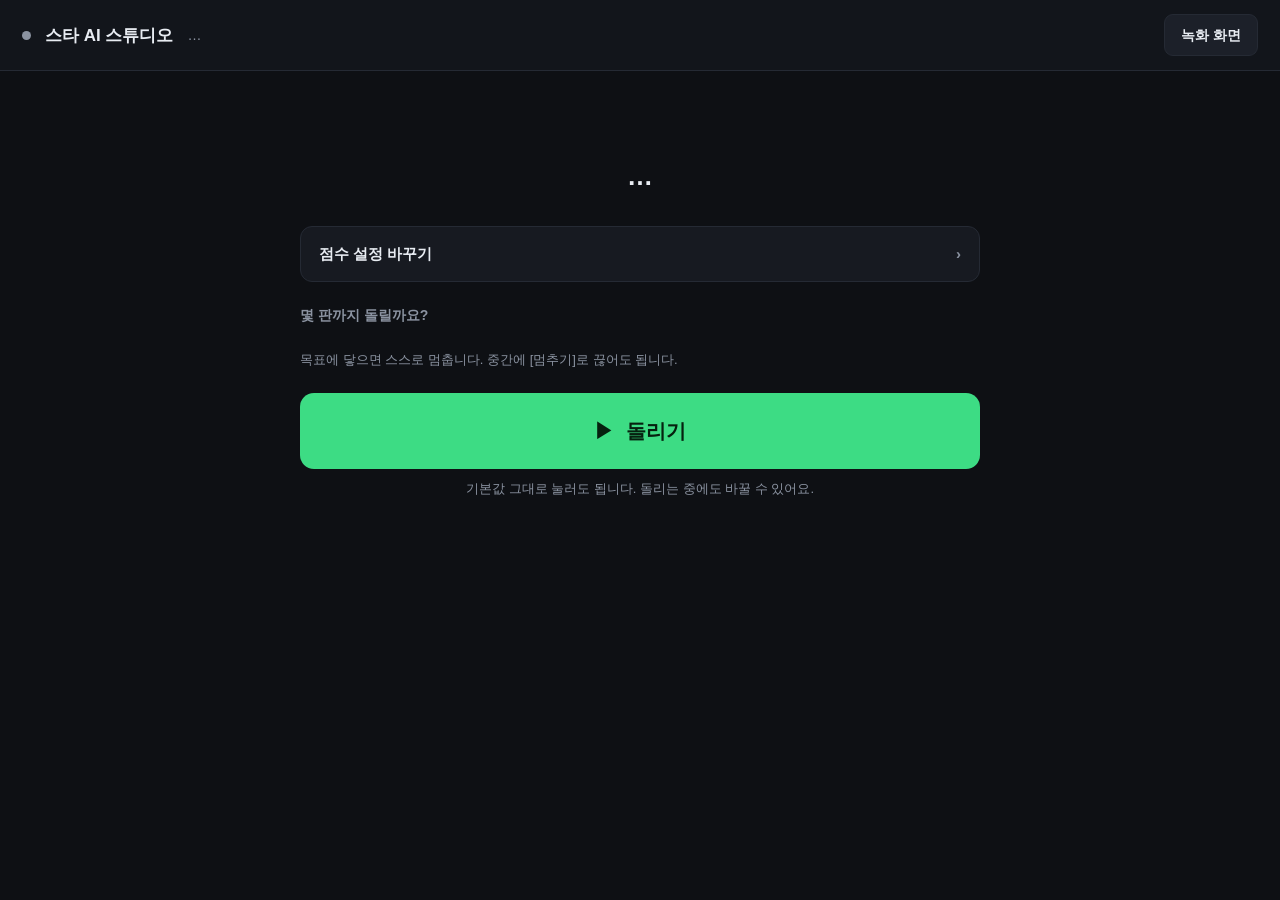
==== app/src/ui.html @ 1a231933 "맥 앱: 스타 AI 스튜디오 코드 한 줄 없이 점수 슬라이더만으로 벌처1 vs 저글링6 AI 를 학습시키는 앱. 형님이 쓰던 스튜디오(~/scmicro/studio)를 앱으로 묶었" ====
<!doctype html>
<html lang="ko">
<head>
<meta charset="utf-8">
<title>스타 AI 스튜디오</title>
<style>
:root{
  --bg:#0e1014; --card:#171a21; --line:#252a34; --dim:#8b93a1; --txt:#e8ecf2;
  --good:#3ddc84; --p0:#4fc3f7; --bad:#ff6b6b;
}
*{box-sizing:border-box}
body{margin:0;background:var(--bg);color:var(--txt);
     font:15px/1.6 -apple-system,BlinkMacSystemFont,"Apple SD Gothic Neo",sans-serif}
.num{font-variant-numeric:tabular-nums;letter-spacing:-.02em}
button{font:inherit;color:inherit;background:none;border:0;cursor:pointer}

header{display:flex;align-items:center;gap:14px;padding:14px 22px;
       border-bottom:1px solid var(--line);background:#12151b}
header .dot{width:9px;height:9px;border-radius:50%;background:var(--dim)}
header.run .dot{background:var(--good);box-shadow:0 0 10px var(--good)}
header h1{margin:0;font-size:17px;font-weight:800}
header .sub{color:var(--dim);font-size:14px}
header .sp{flex:1}
.btn{padding:9px 16px;border-radius:9px;border:1px solid var(--line);background:#1c2029;
     font-weight:700;font-size:14px}
.btn:hover{border-color:#3a4150}
.btn.stop{background:#2a1b1e;color:var(--bad);border-color:#43272c}

main{padding:22px;max-width:1500px;margin:0 auto}

.start{max-width:680px;margin:7vh auto;text-align:center}
.start .big{font-size:26px;font-weight:800;margin-bottom:8px}
.start .desc{color:var(--dim);margin-bottom:28px}
.bigbtn{display:block;width:100%;padding:22px;border-radius:14px;
        background:var(--good);color:#06210f;font-size:20px;font-weight:800;margin-top:22px}
.bigbtn:disabled{opacity:.5}

.fold{border:1px solid var(--line);border-radius:12px;background:var(--card);text-align:left}
.fold > .head{display:flex;align-items:center;gap:10px;padding:15px 18px;width:100%;font-weight:700}
.fold > .head .arrow{margin-left:auto;color:var(--dim);transition:transform .15s}
.fold.open > .head .arrow{transform:rotate(90deg)}
.fold > .body{display:none;padding:4px 18px 18px;border-top:1px solid var(--line)}
.fold.open > .body{display:block}
.knob{display:grid;grid-template-columns:1fr 84px;gap:8px 14px;align-items:center;
      padding:12px 0;border-bottom:1px solid #1e222b}
.knob:last-child{border-bottom:0}
.knob .nm{font-weight:600;font-size:14px}
.knob .ds{color:var(--dim);font-size:12.5px;margin-top:2px}
.knob .vl{text-align:right;font-weight:800;font-size:16px}
.knob input[type=range]{grid-column:1/3;width:100%;accent-color:var(--good)}

.grid{display:grid;grid-template-columns:1.15fr 1fr;gap:18px}
.card{background:var(--card);border:1px solid var(--line);border-radius:14px;padding:18px}
.card h2{margin:0 0 14px;font-size:14px;font-weight:700;color:var(--dim)}

.cam{position:relative;background:#000;border-radius:10px;overflow:hidden;
     aspect-ratio:16/9;display:flex;align-items:center;justify-content:center}
.cam img{width:100%;height:100%;object-fit:contain;image-rendering:pixelated}
.cam .none{position:absolute;color:var(--dim);font-size:14px}
.vs{display:flex;gap:10px;margin-top:12px;font-size:14px;flex-wrap:wrap}
.vs span{padding:6px 12px;border-radius:8px;background:#1d222b;font-weight:700}
.vs .l{color:var(--p0)} .vs .r{color:var(--dim)}

.huge{font-size:76px;font-weight:800;line-height:1;margin:6px 0}
.huge small{font-size:26px;color:var(--dim);margin-left:4px}
.sub2{color:var(--dim);font-size:14px}
canvas{width:100%;display:block;border-radius:8px}

.acts{display:flex;flex-direction:column;gap:11px}
.row{display:grid;grid-template-columns:84px 1fr 50px;gap:12px;align-items:center}
.row .lb{font-size:14px;font-weight:600}
.bar{height:14px;border-radius:7px;background:#1e222b;overflow:hidden}
.bar i{display:block;height:100%;border-radius:7px;transition:width .4s}
.row .pc{text-align:right;font-weight:800;font-size:15px}

.gens{display:flex;flex-wrap:wrap;gap:9px}
.chip{padding:10px 15px;border-radius:10px;border:1px solid var(--line);
      background:#1c2029;font-weight:700;font-size:14px;white-space:nowrap;text-align:center}
.chip:hover{border-color:#48505f}
.chip.on{background:var(--p0);color:#04222e;border-color:transparent}
.chip b{font-size:11.5px;color:var(--dim);display:block;font-weight:600}
.chip.on b{color:#0b3a4a}
.chip.best{border-color:#f2c14e;box-shadow:0 0 0 1px #f2c14e inset}
.chip.best b{color:#f2c14e}
.chip.best.on{background:#f2c14e;color:#3a2c05}
.chip.best.on b{color:#5a4408}
#bestLine{margin:2px 0 12px;font-size:13px;color:var(--dim)}
#bestLine b{color:#f2c14e}
#btnBest{padding:7px 13px;border-radius:9px;border:1px solid var(--line);
  background:transparent;color:var(--dim);font:inherit;font-size:12.5px;cursor:pointer}
#btnBest:hover{border-color:#f2c14e;color:#f2c14e}
.hint{color:var(--dim);font-size:13px;margin-top:10px}
.goal{display:flex;gap:9px;margin:18px 0 2px}
.goal button{flex:1;padding:13px 8px;border-radius:11px;border:1px solid var(--line);
             background:#1c2029;font-weight:700;font-size:15px}
.goal button b{display:block;font-size:12px;color:var(--dim);font-weight:600;margin-top:3px}
.goal button.on{background:var(--p0);color:#04222e;border-color:transparent}
.goal button.on b{color:#0b3a4a}
.prog{height:8px;border-radius:5px;background:#1e222b;overflow:hidden;margin:12px 0 6px}
.prog i{display:block;height:100%;background:var(--good);border-radius:5px;transition:width .5s}
.hist{width:100%;border-collapse:collapse;font-size:14px}
.hist th{text-align:left;color:var(--dim);font-weight:600;font-size:12.5px;padding:6px 10px 6px 0;
         border-bottom:1px solid var(--line)}
.hist td{padding:9px 10px 9px 0;border-bottom:1px solid #1e222b}
.hist tr:last-child td{border-bottom:0}
.hist .now{color:var(--good);font-weight:700}
.empty{color:var(--dim);font-size:14px;padding:6px 0}
</style>
</head>
<body>

<header id="hd">
  <span class="dot"></span>
  <h1>스타 AI 스튜디오</h1>
  <span class="sub" id="presetName">…</span>
  <span class="sp"></span>
  <span class="sub" id="stat"></span>
  <button class="btn" id="btnCfg" hidden>점수 설정</button>
  <button class="btn stop" id="btnStop" hidden>멈추기</button>
  <button class="btn" id="btnCast">녹화 화면</button>
</header>

<main>
  <section id="setup">
    <div class="start">
      <div class="big" id="sName">…</div>
      <div class="desc" id="sDesc"></div>

      <div class="fold" id="fold">
        <button class="head" id="foldHead">점수 설정 바꾸기<span class="arrow">›</span></button>
        <div class="body" id="knobs"></div>
      </div>

      <div style="text-align:left;margin-top:22px">
        <div style="font-weight:700;font-size:14px;color:var(--dim)">몇 판까지 돌릴까요?</div>
        <div class="goal" id="goal"></div>
        <div class="hint" style="margin-top:6px">목표에 닿으면 스스로 멈춥니다. 중간에 [멈추기]로 끊어도 됩니다.</div>
      </div>

      <button class="bigbtn" id="btnGo">▶&nbsp; 돌리기</button>
      <div class="hint">기본값 그대로 눌러도 됩니다. 돌리는 중에도 바꿀 수 있어요.</div>

      <div class="card" style="margin-top:34px;text-align:left" id="histCard" hidden>
        <h2>지난 실험</h2>
        <table class="hist"><thead><tr>
          <th>이름</th><th>판</th><th>승률</th><th>물러나기</th><th>시간</th>
        </tr></thead><tbody id="histBody"></tbody></table>
      </div>
    </div>
  </section>

  <section id="live" hidden>
    <div class="grid">
      <div class="card">
        <h2>지금 벌어지는 판</h2>
        <div class="cam">
          <img id="cam" alt="">
          <span class="none" id="camNone">게임 화면을 기다리는 중…</span>
        </div>
        <div class="vs">
          <span class="l" id="vsL">왼쪽 · —</span>
          <span class="r" id="vsR">오른쪽 · —</span>
        </div>
      </div>

      <div style="display:flex;flex-direction:column;gap:18px">
        <div class="card">
          <h2>이긴 비율</h2>
          <div class="huge num" id="huge">—<small>%</small></div>
          <div class="sub2" id="sub2">아직 판이 안 돌았습니다</div>
          <div class="prog"><i id="progBar" style="width:0%"></i></div>
          <div class="sub2 num" id="progTxt"></div>
        </div>
        <div class="card">
          <h2>얼마나 늘고 있나</h2>
          <canvas id="chart" height="150"></canvas>
        </div>
        <div class="card">
          <h2>얘가 지금 하는 것</h2>
          <div class="acts" id="acts"></div>
          <div class="hint">적은 오른쪽에 있습니다. 그래서 오른쪽으로 가는 게 다가가기예요.</div>
        </div>
      </div>
    </div>

    <div class="card" style="margin-top:18px">
      <h2>세대별로 다시 보기 — 누르면 그때의 AI가 학습 전 AI와 붙습니다</h2>
      <div id="bestLine">가장 잘하는 세대는 학습이 끝나면 자동으로 찾습니다.
        <button id="btnBest">지금 찾기</button></div>
      <div class="gens" id="gens"><span class="empty">세대가 쌓이면 여기에 버튼이 생깁니다.</span></div>
    </div>
  </section>
</main>

<script>
/* 화면에 보이는 손잡이는 이게 전부입니다. 나머지는 안전한 기본값으로 잠급니다. */
var KNOBS = [
  {k:"r-timeout",  n:"시간만 끌면",  d:"낮으면 얘가 안 싸우고 시간만 보냅니다", lo:0, hi:6000, st:100},
  {k:"r-enemy-hp", n:"적 체력 깎기", d:"적을 때렸을 때 주는 점수",              lo:0, hi:600,  st:10},
  {k:"r-kill",     n:"적 잡기",      d:"적 하나를 없앴을 때",                   lo:0, hi:600,  st:10},
  {k:"r-ally-hp",  n:"내 체력 잃기", d:"★ 이게 낮으면 맞고 지나가는 게 이득이 됩니다", lo:0, hi:900, st:20},
  {k:"r-death",    n:"내 유닛 죽기", d:"내 유닛이 죽었을 때 빼는 점수",         lo:0, hi:900,  st:20},
  {k:"r-win",      n:"이기면",       d:"판을 이겼을 때",                        lo:0, hi:4000, st:100},
  {k:"r-lose",     n:"지면",         d:"판을 졌을 때 빼는 점수",                lo:0, hi:4000, st:100},
  {k:"frame-skip", n:"판단 주기",    d:"몇 프레임마다 한 번 명령할지. 곧 손 속도입니다", lo:2, hi:12, st:1},
  {k:"ent",        n:"탐험 정도",    d:"낮으면 한 전략에만 굳습니다",           lo:0, hi:0.05, st:0.005}
];

/* 이동 1~8 은 8방향입니다.
   1 위 · 2 오른위 · 3 오른 · 4 오른아래 · 5 아래 · 6 왼아래 · 7 왼 · 8 왼위
   적이 오른쪽에 있으니 2·3·4 가 다가가기, 6·7·8 과 후퇴(11)가 물러나기입니다.
   12칸을 그대로 보여주면 읽을 수가 없어서 네 덩어리로 묶습니다. */
var GROUPS = [
  {n:"다가가기", c:"#ff9f43", ix:[2,3,4]},
  {n:"물러나기", c:"#3ddc84", ix:[6,7,8,11]},
  {n:"가만히",   c:"#4fc3f7", ix:[0,9,10]},
  {n:"위아래",   c:"#6b7280", ix:[1,5]}
];

var S = {st:{}, curve:[], last:null, gens:[], best:null, bestState:{}, watching:null, vals:{}, inited:false,
         target:30000, runs:[]};

/* 목표 판수 — 학습은 끝없이 돌 수 있으므로 어디서 멈출지 먼저 정한다.
   시간은 실측(초당 약 90~120판) 기준 어림이다. */
var GOALS = [
  {v:10000,  n:"1만 판",  t:"약 2분"},
  {v:30000,  n:"3만 판",  t:"약 6분"},
  {v:100000, n:"10만 판", t:"약 20분"},
  {v:0,      n:"끝까지",  t:"직접 멈춤"}
];
function drawGoal(){
  var box = document.querySelector("#goal"); box.innerHTML = "";
  GOALS.forEach(function(g){
    var b = document.createElement("button");
    b.className = (S.target === g.v ? "on" : "");
    b.innerHTML = g.n + "<b>" + g.t + "</b>";
    b.onclick = function(){ S.target = g.v; drawGoal(); };
    box.appendChild(b);
  });
}
function $(q){ return document.querySelector(q); }
function comma(n){ return (n||0).toLocaleString("ko-KR"); }
function fmt(h, v){
  if (h.k === "ent") return (+v).toFixed(3);
  if (h.k === "frame-skip") return v + "프레임";
  return String(v);
}

/* ── 손잡이 ─────────────────────────────────────────────── */
function buildKnobs(init){
  var box = $("#knobs"); box.innerHTML = "";
  KNOBS.forEach(function(h){
    var v = (init && init[h.k] != null) ? init[h.k] : h.lo;
    S.vals[h.k] = v;
    var el = document.createElement("div");
    el.className = "knob";
    el.innerHTML = '<div><div class="nm">' + h.n + '</div><div class="ds">' + h.d + '</div></div>'
      + '<div class="vl num" id="v_' + h.k + '">' + fmt(h, v) + '</div>'
      + '<input type="range" min="' + h.lo + '" max="' + h.hi + '" step="' + h.st + '" value="' + v + '">';
    var inp = el.querySelector("input");
    inp.oninput = function(){
      var nv = h.st < 1 ? parseFloat(inp.value) : parseInt(inp.value, 10);
      S.vals[h.k] = nv;
      $("#v_" + h.k).textContent = fmt(h, nv);
    };
    box.appendChild(el);
  });
}

/* ── 그래프: 선 하나 ────────────────────────────────────── */
function drawChart(){
  var c = $("#chart");
  if (!c.clientWidth) return;
  if (c.width !== c.clientWidth) c.width = c.clientWidth;
  var g = c.getContext("2d"), W = c.width, H = c.height;
  g.clearRect(0, 0, W, H);
  var L = 40, R = 10, T = 12, B = 22, iw = W - L - R, ih = H - T - B;

  g.strokeStyle = "#252a34"; g.fillStyle = "#8b93a1";
  g.font = "11px -apple-system, sans-serif"; g.textAlign = "right";
  [0, 50, 100].forEach(function(p){
    var y = T + ih * (1 - p / 100);
    g.beginPath(); g.moveTo(L, y); g.lineTo(W - R, y); g.stroke();
    g.fillText(p + "%", L - 7, y + 4);
  });

  if (S.curve.length < 2){
    g.textAlign = "center"; g.fillStyle = "#8b93a1";
    g.fillText("판이 쌓이면 선이 그려집니다", W / 2, H / 2);
    return;
  }
  var src = S.curve, step = Math.max(1, Math.floor(src.length / 200)), pts = [];
  for (var i = 0; i < src.length; i += step) pts.push(src[i]);
  pts.push(src[src.length - 1]);
  var maxEp = pts[pts.length - 1].ep || 1;

  g.beginPath();
  pts.forEach(function(d, i){
    var x = L + iw * (d.ep / maxEp);
    var y = T + ih * (1 - Math.max(0, Math.min(1, d.wr)));
    if (i) g.lineTo(x, y); else g.moveTo(x, y);
  });
  g.strokeStyle = "#3ddc84"; g.lineWidth = 2.5; g.lineJoin = "round"; g.stroke();

  g.fillStyle = "#8b93a1"; g.textAlign = "left"; g.fillText("0판", L, H - 6);
  g.textAlign = "right"; g.fillText(comma(maxEp) + "판", W - R, H - 6);
}

/* ── 행동 ───────────────────────────────────────────────── */
function drawActs(a){
  var box = $("#acts");
  if (!a){ box.innerHTML = '<div class="empty">아직 자료가 없습니다.</div>'; return; }
  box.innerHTML = "";
  GROUPS.forEach(function(d){
    var p = 0; d.ix.forEach(function(i){ p += (a[i] || 0); }); p *= 100;
    var el = document.createElement("div");
    el.className = "row";
    el.innerHTML = '<div class="lb">' + d.n + '</div>'
      + '<div class="bar"><i style="width:' + p.toFixed(1) + '%;background:' + d.c + '"></i></div>'
      + '<div class="pc num">' + p.toFixed(0) + '%</div>';
    box.appendChild(el);
  });
}

/* ── 세대별 보기 ────────────────────────────────────────── */
var MILE = [0, 1000, 3000, 10000, 20000, 30000, 50000, 100000];
function drawGens(){
  var box = $("#gens");
  if (!S.gens.length){
    box.innerHTML = '<span class="empty">세대가 쌓이면 여기에 버튼이 생깁니다.</span>';
    return;
  }
  var maxEp = S.gens[S.gens.length - 1].ep, picked = [];
  MILE.forEach(function(m){
    if (m > maxEp + 500) return;
    var best = S.gens[0];
    S.gens.forEach(function(g){ if (Math.abs(g.ep - m) < Math.abs(best.ep - m)) best = g; });
    var dup = picked.some(function(x){ return x.gen === best.gen; });
    if (!dup) picked.push(best);
  });
  var last = S.gens[S.gens.length - 1];
  if (!picked.some(function(x){ return x.gen === last.gen; })) picked.push(last);
  /* 최고 세대는 마일스톤에 안 걸려도 반드시 넣는다. 이게 제일 볼 만한 판이다. */
  var bg = S.best && S.best.gen;
  if (bg != null && !picked.some(function(x){ return x.gen === bg; })){
    var f = null;
    S.gens.forEach(function(x){ if (x.gen === bg) f = x; });
    if (f) picked.push(f);
  }
  picked.sort(function(a, b){ return a.ep - b.ep; });

  box.innerHTML = "";
  picked.forEach(function(g){
    var b = document.createElement("button");
    var isBest = (bg != null && g.gen === bg);
    b.className = "chip" + (S.watching === g.gen ? " on" : "") + (isBest ? " best" : "");
    b.innerHTML = (isBest ? "★ " : "") + (g.ep === 0 ? "학습 전" : comma(g.ep) + "판")
                + "<b>" + (isBest ? "가장 잘함" : "세대 " + g.gen) + "</b>";
    b.onclick = function(){ watchGen(g.gen); };
    box.appendChild(b);
  });
}
/* 최고 세대 줄. 찾는 중이면 진행률을, 끝났으면 성적을 보여준다. */
function drawBest(){
  var el = $("#bestLine"), b = S.best, st = S.bestState || {};
  var 진행 = (st.state === "넓게 훑는 중" || st.state === "상위 3개 다시 재는 중");
  var txt;
  if (진행){
    txt = st.state + " … " + (st.progress || 0) + (st.total ? " / " + st.total : "") + "개";
  } else if (b && b.gen != null){
    txt = "가장 잘하는 세대 <b>" + comma(b.ep) + "판</b> — 이긴 비율 <b>"
        + Math.round(b.wr * 100) + "%</b> · 드라군 생존 <b>" + b.surv + "/2</b>";
  } else {
    txt = "가장 잘하는 세대는 학습이 끝나면 자동으로 찾습니다.";
  }
  el.innerHTML = txt + ' <button id="btnBest">'
    + (진행 ? "찾는 중…" : "지금 찾기") + '</button>';
  var btn = $("#btnBest");
  btn.disabled = 진행;
  btn.onclick = function(){
    fetch("/api/best", {method:"POST"}).then(function(r){ return r.json(); })
      .then(function(v){ S.bestState = v; drawBest(); });
  };
}
function watchGen(gen){
  S.watching = gen; drawGens();
  fetch("/api/watch", {method:"POST", headers:{"Content-Type":"application/json"},
    body: JSON.stringify({left:"gen:" + gen, right:"gen0", speed:1})});
}

/* ── 갱신 ───────────────────────────────────────────────── */
/* v042(세대 42) 같은 파일 이름을 사람이 읽는 말로 바꾼다 */
function 세대라벨(name){
  if (!name) return "—";
  var m = String(name).match(/세대\s*(\d+)/);
  if (!m) return name;                       /* 손코딩 앵커 등은 그대로 */
  var g = parseInt(m[1], 10);
  if (g === 0) return "학습 전";
  var found = null;
  S.gens.forEach(function(x){ if (x.gen === g) found = x; });
  return found ? comma(found.ep) + "판 학습" : "세대 " + g;
}

function render(){
  var st = S.st;
  var running = (st.state === "돌리는 중" || st.state === "멈춤");
  $("#setup").hidden = running;
  $("#live").hidden = !running;
  $("#btnStop").hidden = !running;
  $("#btnCfg").hidden = !running;
  $("#hd").classList.toggle("run", st.state === "돌리는 중");
  $("#stat").textContent = running ? comma(st.ep) + "판 · 세대 " + st.gen : "";
  if (!running) return;

  var m = S.last;
  if (m){
    $("#huge").innerHTML = Math.round((m.wr0 || 0) * 100) + "<small>%</small>";
    $("#sub2").textContent = "지금까지 " + comma(m.ep) + "판 돌렸습니다";
    drawActs(m.acts0);
    var tg = st.target || 0;
    if (tg){
      var pct = Math.min(100, m.ep / tg * 100);
      $("#progBar").style.width = pct.toFixed(1) + "%";
      $("#progTxt").textContent = comma(m.ep) + " / " + comma(tg) + "판  (" + pct.toFixed(0) + "%)";
    } else {
      $("#progBar").style.width = "0%";
      $("#progTxt").textContent = "목표 없음 — 직접 멈출 때까지 계속 돕니다";
    }
  }
  var w = st.watching || {};
  var 마인판 = (st.preset || "").indexOf("dragoon") === 0;
  if (w.left_name){
    $("#vsL").textContent = "왼쪽 · " + 세대라벨(w.left_name)
      + (w.alive0 != null ? " (남은 " + w.alive0 + ")" : "");
    /* 마인 판에서는 오른쪽이 학습된 상대가 아니라 그냥 마인이다. 세대 번호를 보여주면 거짓말이 된다. */
    $("#vsR").textContent = 마인판 ? "오른쪽 · 마인 3개 (벌처는 심어만 두고 가만히)"
                                  : "오른쪽 · " + 세대라벨(w.right_name)
                                    + (w.alive1 != null ? " (남은 " + w.alive1 + ")" : "");
  }
  drawChart();
}

function sse(){
  var es = new EventSource("/api/stream");
  es.onmessage = function(e){
    var r; try { r = JSON.parse(e.data); } catch (x) { return; }
    if (r.t === "upd"){
      S.last = r;
      S.curve.push({ep: r.ep, wr: r.wr0 || 0});
      if (S.curve.length > 4000)
        S.curve = S.curve.filter(function(_, i){ return i % 2 === 0; });
    }
  };
  es.onerror = function(){ es.close(); setTimeout(sse, 2500); };
}

function pollStatus(){
  fetch("/api/status").then(function(r){ return r.json(); }).then(function(st){
    S.st = st;
    $("#presetName").textContent = st.preset_name || "";
    $("#sName").textContent = st.preset_name || "";
    $("#sDesc").textContent = st.preset_desc || "";
    if (!S.inited){ S.inited = true; buildKnobs(st.sliders); drawGoal(); }
    render();
  }).catch(function(){});
}
function drawHist(){
  var rows = S.runs || [];
  var card = $("#histCard"), body = $("#histBody");
  if (!rows.length){ card.hidden = true; return; }
  card.hidden = false; body.innerHTML = "";
  rows.slice(0, 8).forEach(function(r){
    var tr = document.createElement("tr");
    var 이름 = r.running ? '<span class="now">● ' + r.run + " (돌는 중)</span>" : r.run;
    tr.innerHTML = "<td>" + 이름 + "</td>"
      + '<td class="num">' + comma(r.ep) + "</td>"
      + '<td class="num">' + (r.wr_final != null ? Math.round(r.wr_final*100) + "%" : "—") + "</td>"
      + '<td class="num">' + (r.retreat_final != null ? Math.round(r.retreat_final*100) + "%" : "—") + "</td>"
      + '<td class="num">' + (r.elapsed_min != null ? r.elapsed_min + "분" : "—") + "</td>";
    body.appendChild(tr);
  });
}
function pollRuns(){
  fetch("/api/runs").then(function(r){ return r.json(); }).then(function(v){
    S.runs = v || []; drawHist();
  }).catch(function(){});
}

function pollGens(){
  fetch("/api/gens").then(function(r){ return r.json(); }).then(function(g){
    /* 예전엔 배열이었다. 지금은 {list, best}. 둘 다 받아준다. */
    S.gens = (g && g.list) ? g.list : (g || []);
    S.best = (g && g.best && g.best.gen != null) ? g.best : null;
    drawGens(); drawBest();
  }).catch(function(){});
  fetch("/api/best").then(function(r){ return r.json(); }).then(function(v){
    S.bestState = v; drawBest();
  }).catch(function(){});
}

/* ── 버튼 ───────────────────────────────────────────────── */
$("#foldHead").onclick = function(){ $("#fold").classList.toggle("open"); };
$("#btnCast").onclick = function(){ window.open("/broadcast"); };

$("#btnGo").onclick = function(){
  var b = $("#btnGo");
  if (b.dataset.mode === "tune"){
    b.disabled = true;
    fetch("/api/tune", {method:"POST", headers:{"Content-Type":"application/json"},
      body: JSON.stringify({sliders: S.vals})}).then(function(){
        b.disabled = false; b.dataset.mode = ""; b.innerHTML = "▶&nbsp; 돌리기";
        $("#setup").hidden = true; $("#live").hidden = false;
      });
    return;
  }
  b.disabled = true; b.textContent = "시작하는 중…";
  fetch("/api/start", {method:"POST", headers:{"Content-Type":"application/json"},
    body: JSON.stringify({run:"실험", sliders: S.vals, target: S.target})}).then(function(){
      setTimeout(function(){
        b.disabled = false; b.innerHTML = "▶&nbsp; 돌리기"; pollStatus();
      }, 1500);
    });
};

$("#btnStop").onclick = function(){
  if (!confirm("멈출까요? 지금까지 배운 건 세대로 저장돼 있습니다.")) return;
  fetch("/api/stop", {method:"POST"}).then(function(){ setTimeout(pollStatus, 800); });
};

$("#btnCfg").onclick = function(){
  $("#setup").hidden = false; $("#live").hidden = true;
  $("#fold").classList.add("open");
  var b = $("#btnGo");
  b.dataset.mode = "tune";
  b.textContent = "이 점수로 이어서 돌리기";
};

/* ── 카메라 ─────────────────────────────────────────────── */
function cam(){
  var img = $("#cam");
  img.onload = function(){ $("#camNone").style.display = "none"; };
  img.onerror = function(){ setTimeout(cam, 3000); };
  img.src = "/live.mjpg?" + Date.now();
}
setInterval(cam, 12 * 60 * 1000);   /* 오래 띄우면 메모리가 새서 가끔 다시 붙인다 */

if (location.pathname === "/broadcast" || location.pathname === "/watch"){
  document.querySelector("header").style.display = "none";
  document.querySelector("main").style.padding = "0";
}

cam(); sse(); pollStatus(); pollGens(); pollRuns();
setInterval(pollStatus, 1200);
setInterval(pollGens, 6000);
setInterval(pollRuns, 8000);
addEventListener("resize", drawChart);
</script>
</body>
</html>
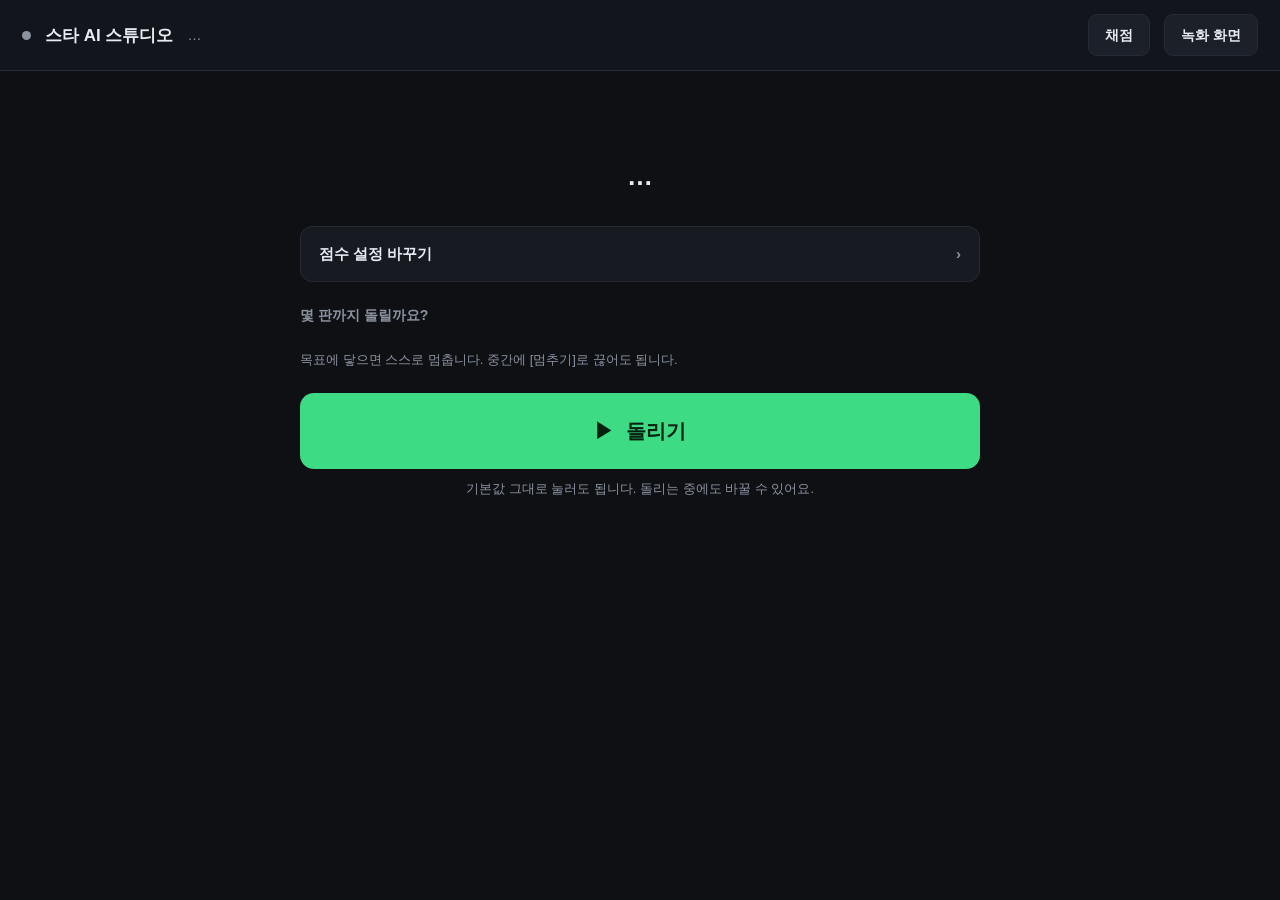
==== commit a84cde80: "채점기(0단계): train/grade.py + 앱 채점 창·제출용 파일, 앱 0.2.0 Co-Authored-By: Claude Opus 5 <noreply@anthropic.c" ====
--- a/app/src/ui.html
+++ b/app/src/ui.html
@@ -105,6 +105,33 @@
 .hist tr:last-child td{border-bottom:0}
 .hist .now{color:var(--good);font-weight:700}
 .empty{color:var(--dim);font-size:14px;padding:6px 0}
+
+/* ── 채점 창 ── */
+[hidden]{display:none!important}
+.modal{position:fixed;inset:0;background:rgba(5,7,10,.72);display:flex;align-items:flex-start;
+       justify-content:center;padding:6vh 16px;z-index:50;overflow:auto}
+.modal .box{width:min(720px,100%);background:var(--card);border:1px solid var(--line);
+            border-radius:16px;padding:22px 24px}
+.modal h3{margin:0 0 4px;font-size:19px}
+.modal .lead{color:var(--dim);font-size:13.5px;margin:0 0 16px}
+.gr-row{display:flex;gap:10px;flex-wrap:wrap;align-items:center;margin-bottom:12px}
+.gr-row label{font-size:13px;color:var(--dim);width:64px}
+.gr-row select{font:inherit;color:var(--txt);background:#1c2029;border:1px solid var(--line);
+               border-radius:8px;padding:7px 10px}
+.seg{display:inline-flex;border:1px solid var(--line);border-radius:9px;overflow:hidden}
+.seg button{padding:7px 14px;font-size:14px}
+.seg button.on{background:var(--p0);color:#04222e;font-weight:700}
+.verdict{font-size:22px;font-weight:800;margin:18px 0 4px}
+.verdict.ok{color:var(--good)} .verdict.part{color:#f2c14e} .verdict.no{color:var(--bad)}
+table.gr{width:100%;border-collapse:collapse;margin-top:10px;font-size:14px}
+table.gr th{color:var(--dim);font-weight:600;text-align:right;padding:6px 8px;border-bottom:1px solid var(--line)}
+table.gr th:first-child,table.gr td:first-child{text-align:left}
+table.gr td{padding:6px 8px;text-align:right;border-bottom:1px solid #1e222b}
+.gr-foot{color:var(--dim);font-size:12.5px;margin-top:10px;line-height:1.6}
+.gr-act{display:flex;gap:10px;margin-top:18px;flex-wrap:wrap}
+.btn.go{background:var(--good);color:#06210f;border-color:transparent}
+.btn:disabled{opacity:.5;cursor:default}
+td .mini{font-size:12.5px;padding:3px 9px;border:1px solid var(--line);border-radius:7px}
 </style>
 </head>
 <body>
@@ -117,6 +144,7 @@
   <span class="sub" id="stat"></span>
   <button class="btn" id="btnCfg" hidden>점수 설정</button>
   <button class="btn stop" id="btnStop" hidden>멈추기</button>
+  <button class="btn" id="btnGrade">채점</button>
   <button class="btn" id="btnCast">녹화 화면</button>
 </header>
 
@@ -143,7 +171,7 @@
       <div class="card" style="margin-top:34px;text-align:left" id="histCard" hidden>
         <h2>지난 실험</h2>
         <table class="hist"><thead><tr>
-          <th>이름</th><th>판</th><th>승률</th><th>물러나기</th><th>시간</th>
+          <th>이름</th><th>판</th><th>승률</th><th>물러나기</th><th>시간</th><th></th>
         </tr></thead><tbody id="histBody"></tbody></table>
       </div>
     </div>
@@ -191,6 +219,29 @@
     </div>
   </section>
 </main>
+
+<div class="modal" id="grModal" hidden>
+  <div class="box">
+    <h3>채점</h3>
+    <p class="lead">학습한 AI를 사람이 손으로 짠 전략 4가지와 붙입니다.
+      사람의 정답(무빙샷 등)보다 많이 이기면 <b>맞았습니다</b>. 같은 파일이면 점수는 항상 같습니다.</p>
+    <div class="gr-row"><label>실험</label><select id="grRun"></select></div>
+    <div class="gr-row"><label>문제</label>
+      <span class="seg" id="grSide">
+        <button data-s="vulture" class="on">1001 벌처 무빙샷</button>
+        <button data-s="zergling">1002 저글링 포위</button>
+      </span></div>
+    <div class="gr-row"><label>세대</label><select id="grGen"></select></div>
+    <div class="gr-act">
+      <button class="btn go" id="grGo">채점하기</button>
+      <button class="btn" id="grExport" hidden>제출용 파일 만들기</button>
+      <span style="flex:1"></span>
+      <button class="btn" id="grClose">닫기</button>
+    </div>
+    <div id="grOut"></div>
+  </div>
+</div>
+
 
 <script>
 /* 화면에 보이는 손잡이는 이게 전부입니다. 나머지는 안전한 기본값으로 잠급니다. */
@@ -476,10 +527,102 @@
       + '<td class="num">' + comma(r.ep) + "</td>"
       + '<td class="num">' + (r.wr_final != null ? Math.round(r.wr_final*100) + "%" : "—") + "</td>"
       + '<td class="num">' + (r.retreat_final != null ? Math.round(r.retreat_final*100) + "%" : "—") + "</td>"
-      + '<td class="num">' + (r.elapsed_min != null ? r.elapsed_min + "분" : "—") + "</td>";
+      + '<td class="num">' + (r.elapsed_min != null ? r.elapsed_min + "분" : "—") + "</td>"
+      + '<td><button class="mini">채점</button></td>';
+    tr.querySelector(".mini").onclick = function(){ grOpen(r.run); };
     body.appendChild(tr);
   });
 }
+/* ── 채점 ─────────────────────────────────────────────── */
+var GR = {side: "vulture", list: [], timer: null};
+function grOpen(run){
+  $("#grModal").hidden = false; $("#grOut").innerHTML = ""; $("#grExport").hidden = true;
+  fetch("/api/ckpts").then(function(r){ return r.json(); }).then(function(v){
+    GR.list = v || [];
+    var sel = $("#grRun"); sel.innerHTML = "";
+    if (!GR.list.length){
+      $("#grOut").innerHTML = '<p class="gr-foot">아직 저장된 AI가 없습니다. 먼저 학습을 돌려 주세요.</p>';
+      $("#grGo").disabled = true; return;
+    }
+    $("#grGo").disabled = false;
+    GR.list.forEach(function(x){
+      var o = document.createElement("option"); o.value = x.run; o.textContent = x.run; sel.appendChild(o);
+    });
+    if (run) sel.value = run;
+    grFillGens();
+  });
+  fetch("/api/grade").then(function(r){ return r.json(); }).then(grShow);
+}
+function grFillGens(){
+  var run = $("#grRun").value, x = null;
+  GR.list.forEach(function(y){ if (y.run === run) x = y; });
+  var gens = (x && x[GR.side]) || [], sel = $("#grGen"); sel.innerHTML = "";
+  gens.slice().reverse().forEach(function(g, i){
+    var o = document.createElement("option"); o.value = g;
+    o.textContent = (i === 0 ? "마지막 · " : "") + "세대 " + g + (g === 0 ? " (학습 전)" : "");
+    sel.appendChild(o);
+  });
+  $("#grGo").disabled = !gens.length;
+  $("#grExport").hidden = true;
+}
+function grPost(url){
+  return fetch(url, {method:"POST", headers:{"Content-Type":"application/json"},
+    body: JSON.stringify({run: $("#grRun").value, side: GR.side, gen: $("#grGen").value})})
+    .then(function(r){ return r.json(); });
+}
+function grShow(v){
+  var out = $("#grOut");
+  if (!v) return;
+  if (v.state === "채점 중"){
+    $("#grGo").disabled = true;
+    out.innerHTML = '<p class="gr-foot">채점 중… ' + (v.progress || 0) + " / " + (v.total || 4)
+      + " (처음 한 번은 사람 기준을 재느라 몇 초 더 걸립니다)</p>";
+    clearTimeout(GR.timer);
+    GR.timer = setTimeout(function(){ fetch("/api/grade").then(function(r){ return r.json(); }).then(grShow); }, 400);
+    return;
+  }
+  $("#grGo").disabled = false;
+  if (v.state === "오류"){ out.innerHTML = '<p class="verdict no">채점하지 못했습니다</p><p class="gr-foot">' + v.error + "</p>"; return; }
+  var r = v.result; if (!r) return;
+  var cls = {"맞았습니다":"ok", "부분 점수":"part", "틀렸습니다":"no"}[r["결과"]];
+  var h = '<div class="verdict ' + cls + '">' + r["결과"] + " · " + r["점수"] + "점</div>"
+    + '<div class="gr-foot" style="margin-top:0">' + r["문제"] + "번 " + r["문제이름"] + " · " + r["실험"]
+    + " 세대 " + r["세대"] + " — " + r["판"] + "판 중 <b>" + r["이김"] + "번</b> 이김 · 사람 기준("
+    + r["사람"] + ") " + r["사람_이김"] + "번</div>"
+    + '<table class="gr"><thead><tr><th>상대 (손코딩)</th><th>이김</th><th>짐</th><th>비김</th><th>사람(' + r["사람"] + ')이 이긴 수</th></tr></thead><tbody>';
+  r["표"].forEach(function(x){
+    h += "<tr><td>" + x["상대"] + '</td><td class="num">' + x["이김"] + '</td><td class="num">' + x["짐"]
+      + '</td><td class="num">' + x["비김"] + '</td><td class="num">' + x["사람"] + "</td></tr>";
+  });
+  h += "</tbody></table><p class=\"gr-foot\">상대마다 " + r["표"][0]["판"] + "판 · 판 버전 " + r["판버전"]
+    + " · 공개 씨앗 · " + r["초"] + "초<br>이 점수는 앱 안의 <b>예제 채점</b>입니다. 서버 채점은 공개하지 않은 판으로 따로 잽니다.</p>";
+  out.innerHTML = h;
+  $("#grExport").hidden = false;
+}
+(function(){
+  $("#btnGrade").onclick = function(){ grOpen(); };
+  $("#grClose").onclick = function(){ $("#grModal").hidden = true; };
+  $("#grModal").onclick = function(e){ if (e.target === this) this.hidden = true; };
+  $("#grRun").onchange = grFillGens;
+  $("#grGen").onchange = function(){ $("#grExport").hidden = true; };
+  Array.prototype.forEach.call(document.querySelectorAll("#grSide button"), function(b){
+    b.onclick = function(){
+      GR.side = b.dataset.s;
+      Array.prototype.forEach.call(document.querySelectorAll("#grSide button"), function(x){ x.classList.toggle("on", x === b); });
+      grFillGens();
+    };
+  });
+  $("#grGo").onclick = function(){ $("#grExport").hidden = true; grPost("/api/grade").then(grShow); };
+  $("#grExport").onclick = function(){
+    grPost("/api/export").then(function(v){
+      var p = document.createElement("p"); p.className = "gr-foot";
+      p.innerHTML = v.ok ? "제출용 파일을 만들었습니다 (Finder 에 표시): <b>" + v.path + "</b><br>신경망 숫자만 들어 있어 안전하게 주고받을 수 있습니다."
+                         : "만들지 못했습니다: " + (v.error || "");
+      $("#grOut").appendChild(p);
+    });
+  };
+})();
+
 function pollRuns(){
   fetch("/api/runs").then(function(r){ return r.json(); }).then(function(v){
     S.runs = v || []; drawHist();
